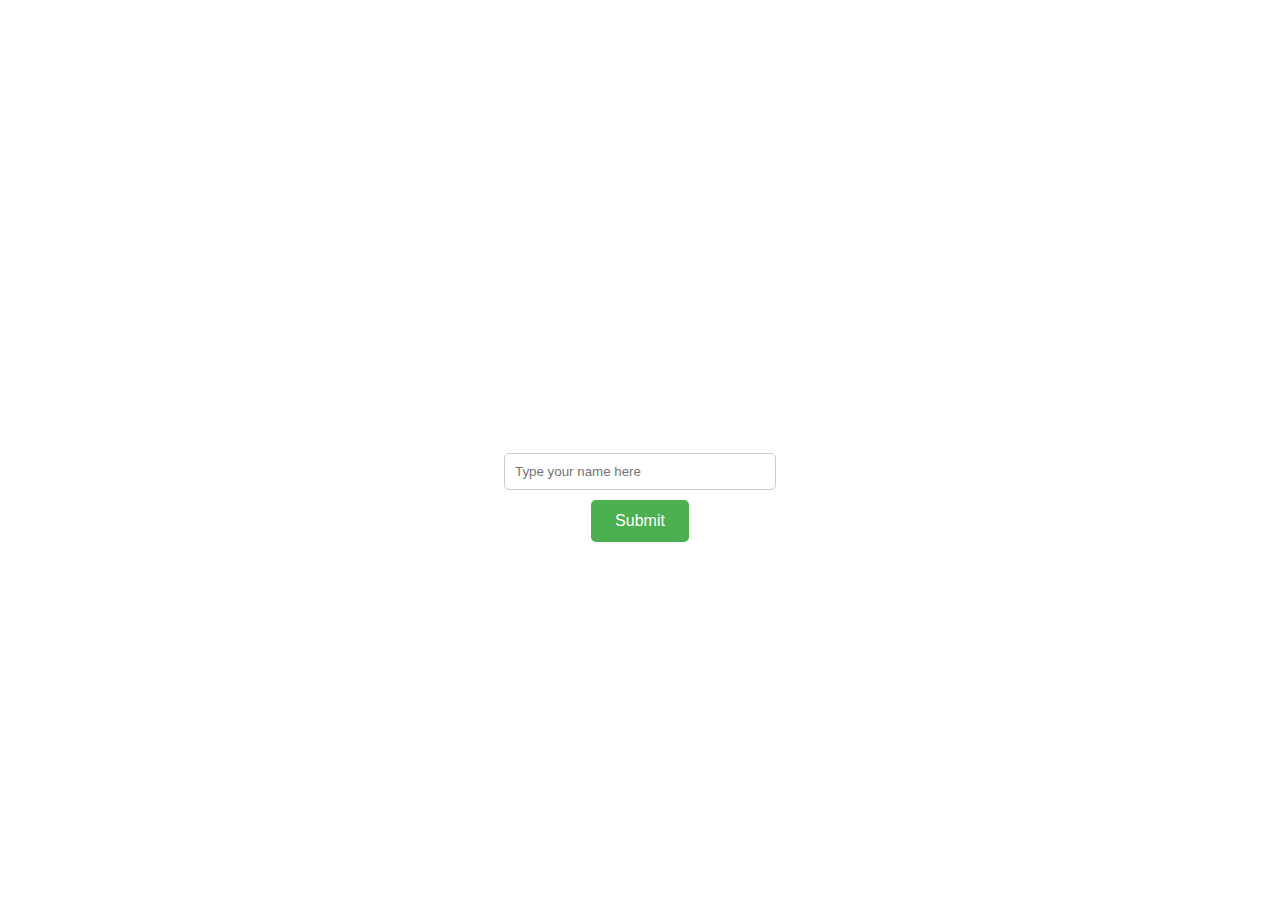
==== index.html @ c746701d "porto" ====
<!DOCTYPE html>
<html lang="en">
<head>
    <meta charset="UTF-8">
    <meta name="viewport" content="width=device-width, initial-scale=1.0">
    <title>Shashi Resume</title>
    <script src="script.js"></script>
    <style>
        body {
            margin: 0;
            padding: 0;
            text-align: center; 
            height: 100vh;
            display: flex;
            flex-direction: column;
            align-items: center;
            justify-content: center;
            background: url('https://img.freepik.com/free-photo/flat-lay-desktop-with-agenda-magnifying-glass_23-2148397834.jpg?w=996&t=st=1704458865~exp=1704459465~hmac=a334a3bcbf5f4f5a9c53828038b26c31f50efad49d0770bb33fd6a201710dbe9') center/cover no-repeat;
            font-family: 'Arial', sans-serif;
            color:white;
        }

        h1 {
            color: white;
            font-size: 36px;
            margin-bottom: 20px;
        }

        label {
            display: block;
            font-size: 16px;
            margin-top: 20px;
        }

        input {
            padding: 10px;
            margin: 10px;
            width: 250px;
            border: 1px solid #ccc;
            border-radius: 5px;
        }

        button {
            padding: 12px 24px;
            background-color: #4CAF50;
            color: #fff;
            border: none;
            border-radius: 5px;
            cursor: pointer;
            font-size: 16px;
            transition: background-color 0.3s ease;
        }

        button:hover {
            background-color: #45a049;
        }
    #greetingMessage {
    font-size: 20px;
    margin-top: 20px;
    color: white;
    opacity: 0;
    transition: opacity 0.9s ease;
}

#greetingMessage.fadeIn {
    opacity: 1;
}
    </style>
</head>
<body>

<h1>Shashi Resume</h1>

<label for="name">Enter your name: </label>
<input type="text" id="name" placeholder="Type your name here">

<button onclick="displayGreeting()">Submit</button>

<p id="greetingMessage"></p>


</body>
</html>
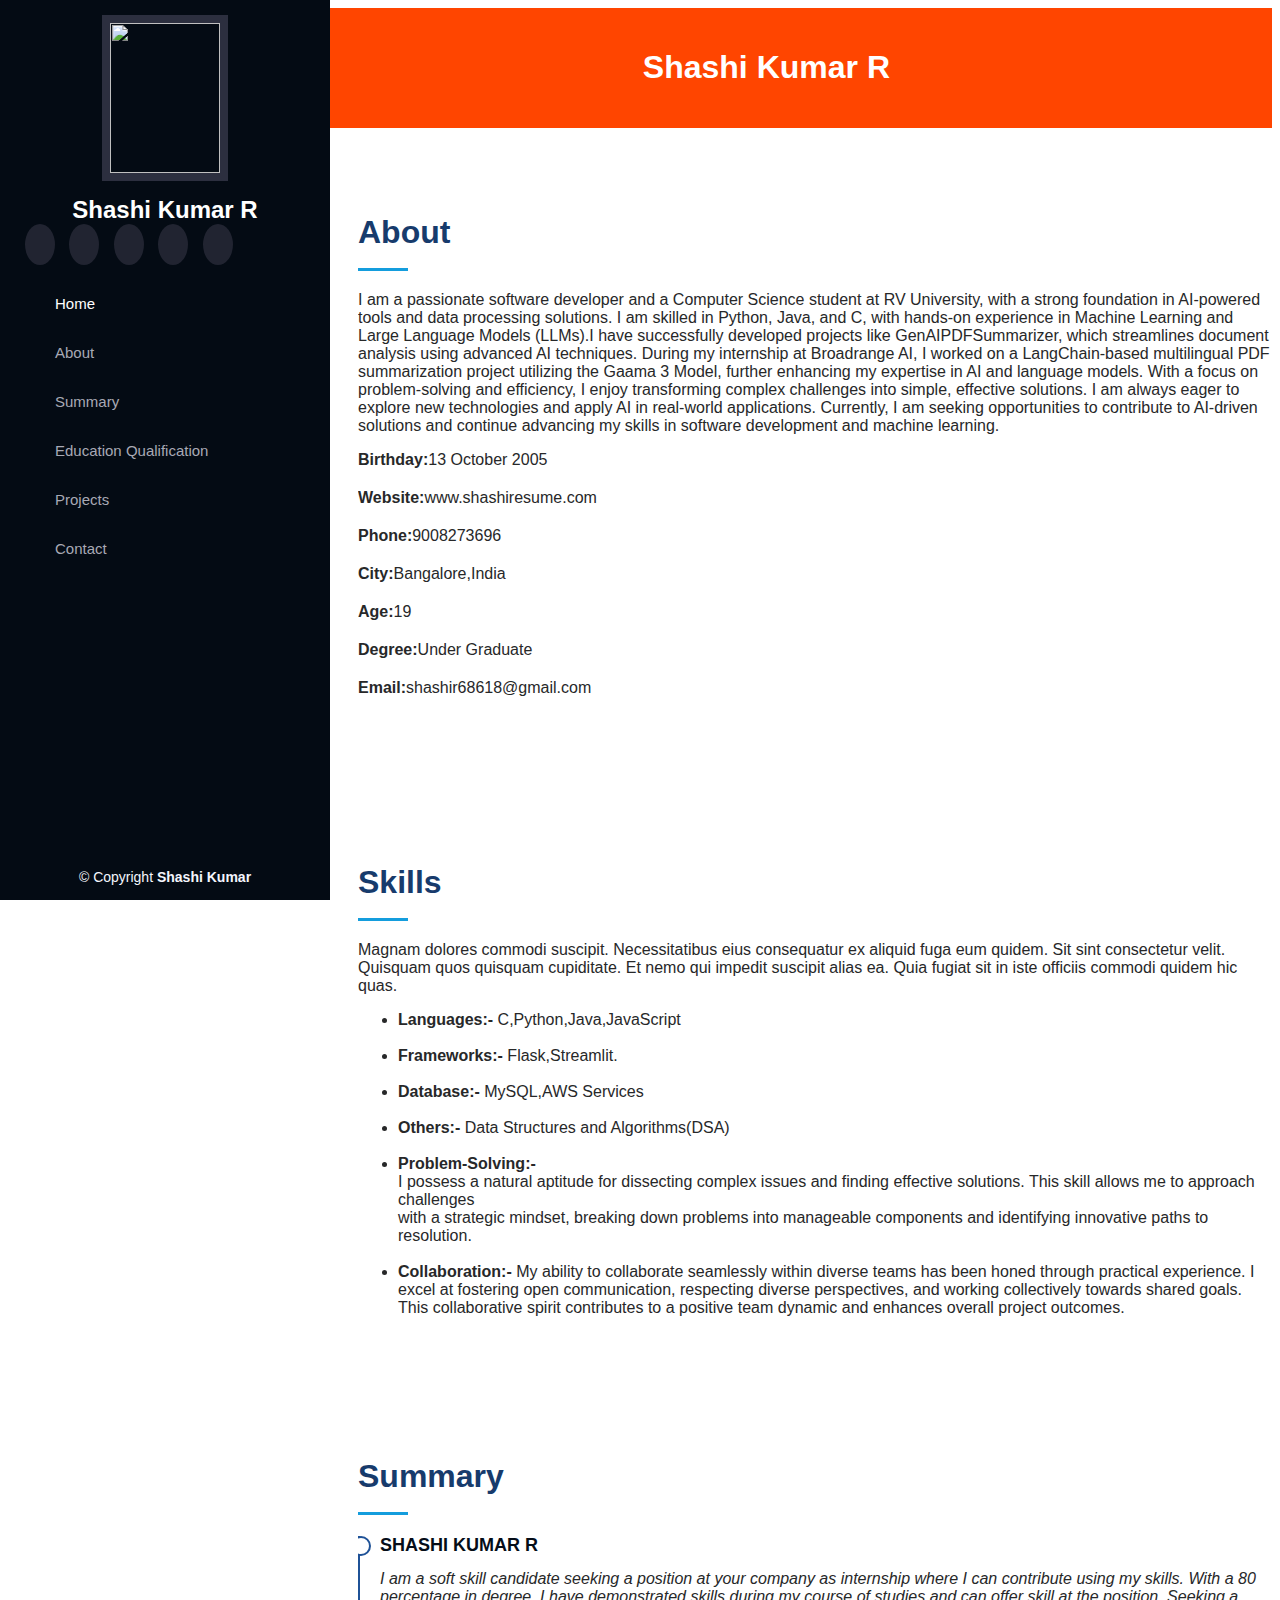
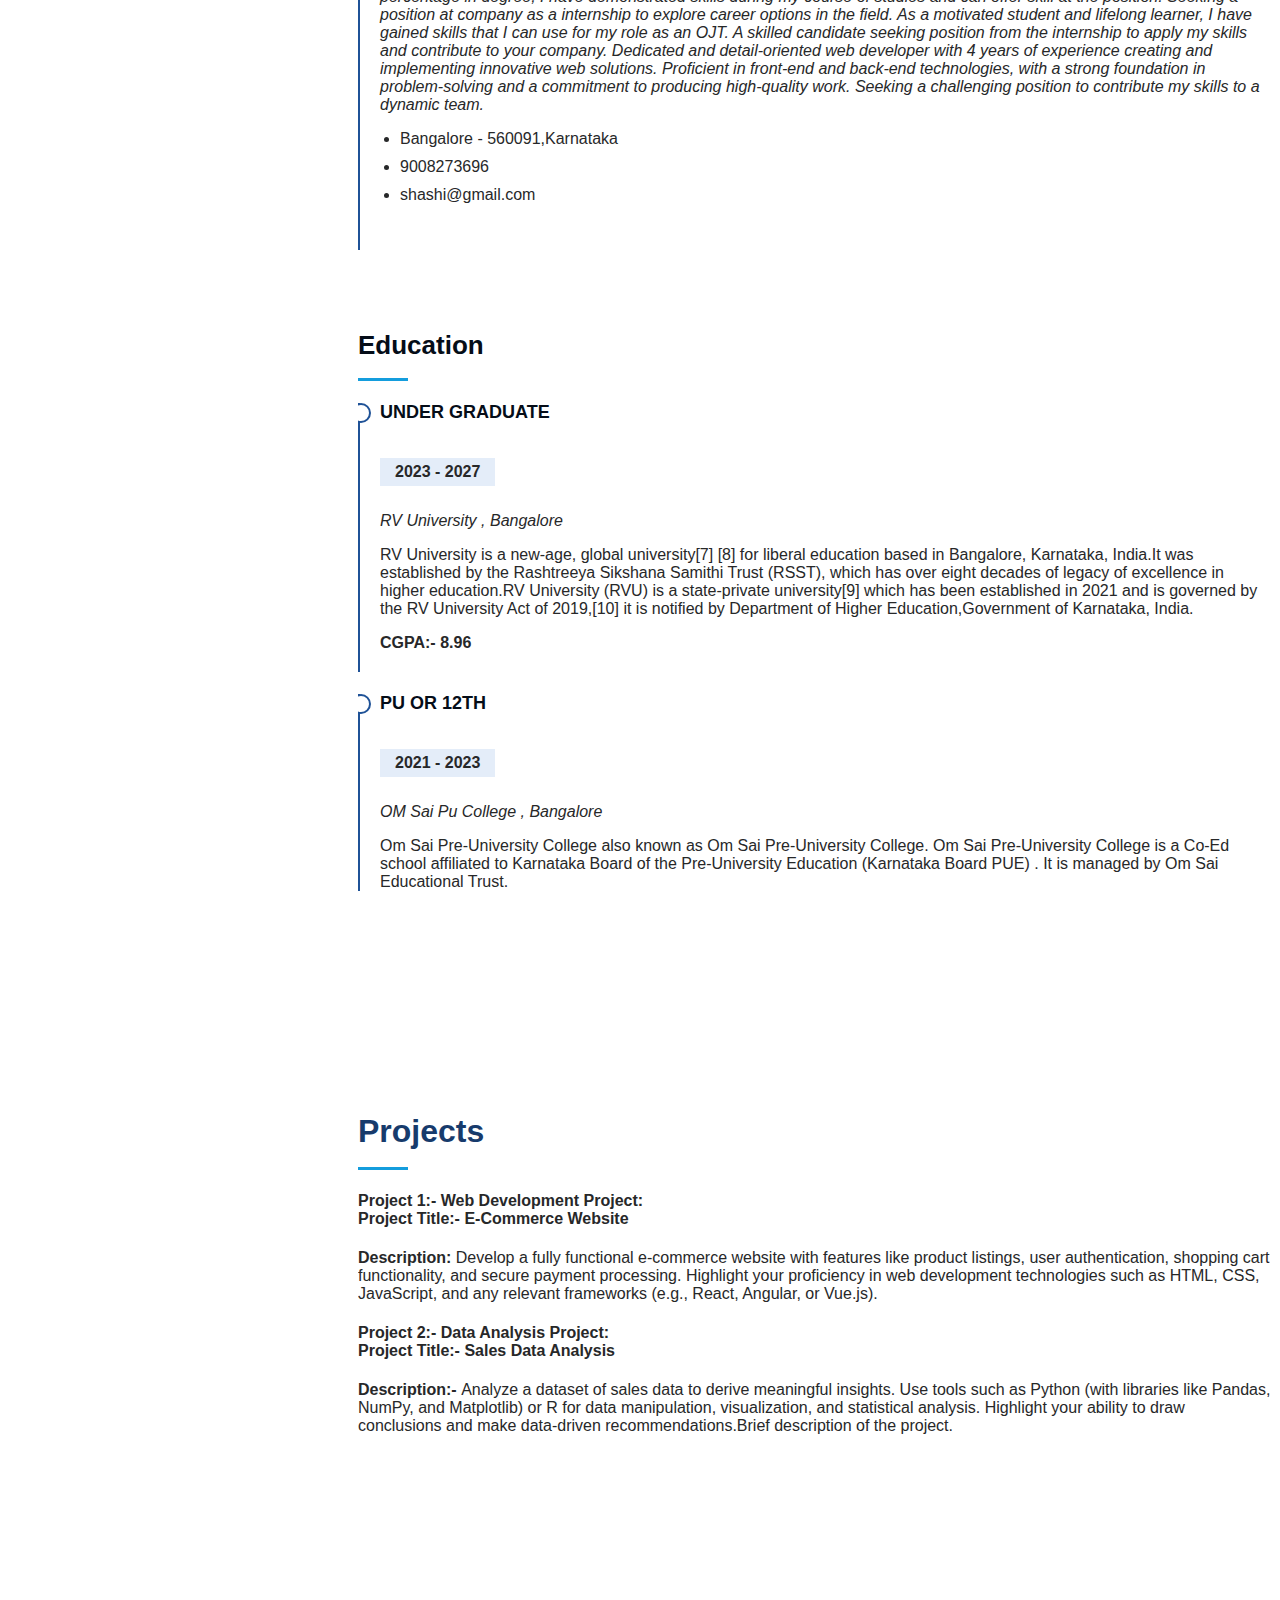
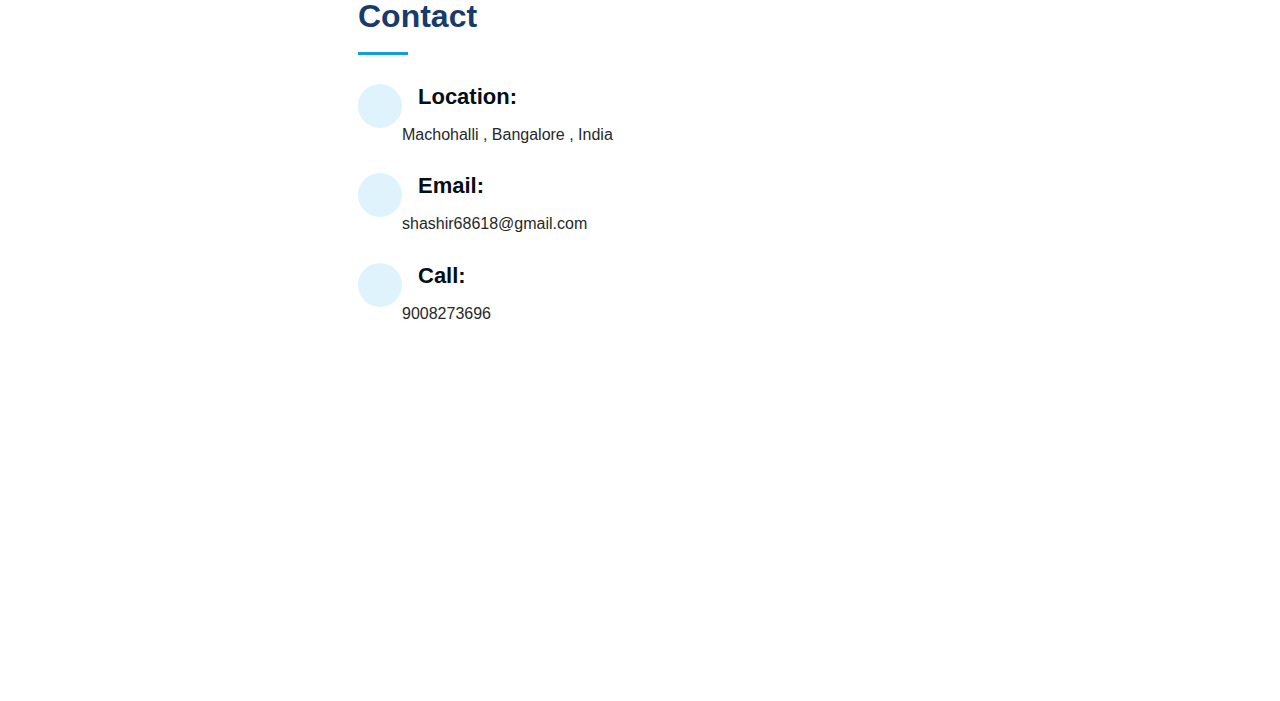
==== commit b09d808f: "Add files via upload" ====
--- a/index.html
+++ b/index.html
@@ -1,83 +1,249 @@
 <!DOCTYPE html>
 <html lang="en">
+
 <head>
-    <meta charset="UTF-8">
-    <meta name="viewport" content="width=device-width, initial-scale=1.0">
-    <title>Shashi Resume</title>
-    <script src="script.js"></script>
-    <style>
-        body {
-            margin: 0;
-            padding: 0;
-            text-align: center; 
-            height: 100vh;
-            display: flex;
-            flex-direction: column;
-            align-items: center;
-            justify-content: center;
-            background: url('https://img.freepik.com/free-photo/flat-lay-desktop-with-agenda-magnifying-glass_23-2148397834.jpg?w=996&t=st=1704458865~exp=1704459465~hmac=a334a3bcbf5f4f5a9c53828038b26c31f50efad49d0770bb33fd6a201710dbe9') center/cover no-repeat;
-            font-family: 'Arial', sans-serif;
-            color:white;
-        }
-
-        h1 {
-            color: white;
-            font-size: 36px;
-            margin-bottom: 20px;
-        }
-
-        label {
-            display: block;
-            font-size: 16px;
-            margin-top: 20px;
-        }
-
-        input {
-            padding: 10px;
-            margin: 10px;
-            width: 250px;
-            border: 1px solid #ccc;
-            border-radius: 5px;
-        }
-
-        button {
-            padding: 12px 24px;
-            background-color: #4CAF50;
-            color: #fff;
-            border: none;
-            border-radius: 5px;
-            cursor: pointer;
-            font-size: 16px;
-            transition: background-color 0.3s ease;
-        }
-
-        button:hover {
-            background-color: #45a049;
-        }
-    #greetingMessage {
-    font-size: 20px;
-    margin-top: 20px;
-    color: white;
-    opacity: 0;
-    transition: opacity 0.9s ease;
-}
-
-#greetingMessage.fadeIn {
-    opacity: 1;
-}
-    </style>
+  <meta charset="utf-8">
+  <meta content="width=device-width, initial-scale=1.0" name="viewport">
+
+  <title>Shashi Resume</title>
+  <meta content="" name="description">
+  <meta content="" name="keywords">
+
+  <link href="style.css" rel="stylesheet">
+  <link rel="stylesheet" href="https://cdnjs.cloudflare.com/ajax/libs/font-awesome/6.5.1/css/all.min.css" integrity="sha512-DTOQO9RWCH3ppGqcWaEA1BIZOC6xxalwEsw9c2QQeAIftl+Vegovlnee1c9QX4TctnWMn13TZye+giMm8e2LwA==" crossorigin="anonymous" referrerpolicy="no-referrer" />
+  <script src="script.js"></script>
 </head>
+
 <body>
-
-<h1>Shashi Resume</h1>
-
-<label for="name">Enter your name: </label>
-<input type="text" id="name" placeholder="Type your name here">
-
-<button onclick="displayGreeting()">Submit</button>
-
-<p id="greetingMessage"></p>
-
+  <header class="main">
+    <h1>Shashi Kumar R</h1>
+  </header>
+
+  <header id="header">
+      <div class="profile">
+        <img src="C:\Users\shash\Pictures\shashi3.jpg" alt="" class="img-fluid rounded-circle">
+        <h1 class="text-light"><a href="index.html">Shashi Kumar R</a></h1>
+        <div class="social-links mt-3 text-center">
+          <a href="#" class="twitter"><i class="fa-brands fa-twitter"></i></a>
+          <a href="https://www.instagram.com/shashi_gowda._.12?utm_source=qr&igsh=b2N0ZHlqc3piNThi" class="instagram"><i class="fa-brands fa-instagram"></i></a>
+          <a href="#" class="whatsapp"><i class="fa-brands fa-whatsapp"></i></a>
+          <a href="https://www.youtube.com/" class="youtube"><i class="fa-brands fa-youtube"></i></a>
+          <a href="#" class="facebook"><i class="fa-brands fa-facebook"></i></a>
+        </div>
+      </div>
+
+      <nav id="navbar" class="nav-menu navbar">
+      <br>
+          <li><a href="#hero" class="nav-link scrollto active" > <i class="fa-solid fa-house"></i> Home </a></li>
+          <li><a href="#about" class="nav-link scrollto"><i class="fa-solid fa-user"></i>About</a>
+          <li><a href="#summary" class="nav-link scrollto"><i class="fa-solid fa-list"></i>Summary</a>
+          <li><a href="#education" class="nav-link scrollto"><i class="fa-solid fa-school"></i>Education Qualification</a>
+          <li><a href="#project" class="nav-link scrollto"><i class="fa-solid fa-diagram-project"></i>Projects</a>
+          <li><a href="#contact" class="nav-link scrollto"><i class="fa-solid fa-phone"></i>Contact</a>
+        
+      </nav>
+    </div>
+  </header>
+
+
+  <main id="main">
+ 
+   
+    <section id="about" class="about">
+      <div class="container">
+
+        <div class="section-title">
+          <h2>About</h2>
+          <p>
+
+        I am a passionate software developer and a Computer Science student at RV University, with a strong foundation in AI-powered tools 
+        and data processing solutions. I am skilled in Python, Java, and C, with hands-on experience in Machine Learning and Large Language Models 
+        (LLMs).I have successfully developed projects like GenAIPDFSummarizer, which streamlines document analysis using advanced AI techniques. 
+        During my internship at Broadrange AI, I worked on a LangChain-based multilingual PDF summarization project utilizing the Gaama 3 Model, 
+        further enhancing my expertise in AI and language models. With a focus on problem-solving and efficiency, I enjoy transforming complex challenges 
+        into simple, effective solutions. I am always eager to explore new technologies and apply AI in real-world applications. Currently, I am seeking opportunities 
+        to contribute to AI-driven solutions and continue advancing my skills in software development and machine learning.
+
+          </p>
+        </div>
+
+        
+          <div class="content">
+        
+           
+            <div class="row">
+                <ul>
+                  <li> <strong>Birthday:</strong> 13 October 2005</li>
+                  <li><strong>Website:</strong>www.shashiresume.com</li>
+                  <li><strong>Phone:</strong> 9008273696</li>
+                  <li><strong>City:</strong>Bangalore,India</li>
+                  <li><strong>Age:</strong> 19</li>
+                  <li><strong>Degree:</strong>Under Graduate</li>
+                  <li><strong>Email:</strong>shashir68618@gmail.com</li>
+                </ul>
+              </div>
+            </div>
+          </div>
+        
+
+      </div>
+    </section>
+
+  
+  
+    <section id="skills" class="skills section-bg">
+      <div class="container">
+
+        <div class="section-title">
+          <h2>Skills</h2>
+          <p>Magnam dolores commodi suscipit. Necessitatibus eius consequatur ex aliquid fuga eum quidem. Sit sint consectetur velit. Quisquam quos quisquam cupiditate. Et nemo qui impedit suscipit alias ea. Quia fugiat sit in iste officiis commodi quidem hic quas.</p>
+        </div>
+
+        <div class="row skills-content">
+
+          <div class="col-lg-6" data-aos="fade-up">
+
+            <div class="progress">
+              <ul>
+                <li><b>Languages:-</b>
+                  C,Python,Java,JavaScript</li><br>
+                <li><b>Frameworks:-</b>
+                  Flask,Streamlit.</li><br>
+               <li><b>Database:-</b>
+                MySQL,AWS Services</li> <br>
+                <li><b>Others:-</b>
+                  Data Structures and Algorithms(DSA)</li><br>
+                  <li><b>Problem-Solving:-</b><br>
+                    I possess a natural aptitude for dissecting complex issues and finding effective solutions. This skill allows me to approach challenges <br>
+                     with a strategic mindset, breaking down problems into manageable components and identifying innovative paths to resolution.</li><br>
+                  <li> <b>Collaboration:-</b>
+                    My ability to collaborate seamlessly within diverse teams has been honed through practical experience. I excel at fostering open communication, respecting diverse 
+                   perspectives, and working collectively towards shared goals. This collaborative spirit contributes to a positive team dynamic and enhances overall project outcomes.</li><br>
+              
+              </ul>
+            </div>
+
+          </div>
+
+        </div>
+
+      </div>
+    </section>
+    <section id="summary" class="resume">
+      <div class="container">
+
+        <div class="section-title">
+          <h2>Summary</h2>
+          
+            <div class="resume-item pb-0">
+              <h4>Shashi Kumar R</h4>
+              <p><em>I am a soft skill candidate seeking a position at your company as internship where I can contribute using my skills.
+                With a 80 percentage in degree, I have demonstrated skills during my course of studies and can offer skill at the position.
+                Seeking a position at company as a internship  to explore career options in the field. As a motivated student and lifelong learner, I have gained skills that I can use for my role as an OJT.
+                A skilled candidate seeking position from the internship  to apply my skills and contribute to your company. Dedicated and detail-oriented web developer with 4 years of experience creating and implementing innovative web solutions. Proficient in front-end 
+              and back-end technologies, with a strong foundation in problem-solving and a commitment to producing high-quality work. Seeking a challenging position to contribute my skills to a dynamic team.</em></p>
+              <ul>
+                <li>Bangalore - 560091,Karnataka</li>
+                <li>9008273696</li>
+                <li>shashi@gmail.com</li>
+              </ul>
+            </div>
+                 <section id="education">
+            <h2 class="resume-title">Education</h2>
+            <div class="resume-item">
+              <h4>Under Graduate</h4>
+              <h5>2023 - 2027</h5>
+              <p><em>RV University , Bangalore</em></p>
+              <p>RV University is a new-age, global university[7] [8] for liberal education based in Bangalore, Karnataka, India.It was established by the Rashtreeya Sikshana Samithi Trust (RSST), which has over eight decades of legacy of excellence in higher education.RV University (RVU) is a state-private university[9] which has been established in 2021 and is governed by the RV University Act of 2019,[10] it is notified by Department of Higher Education,Government of Karnataka, India.</p>
+              <strong> CGPA:- 8.96</strong>
+            </div>
+            <div class="resume-item">
+              <h4>PU or 12th</h4>
+              <h5>2021 - 2023</h5>
+              <p><em>OM Sai Pu College , Bangalore</em></p>
+              <p>Om Sai Pre-University College also known as Om Sai Pre-University College. Om Sai Pre-University College is a Co-Ed school affiliated to Karnataka Board of the Pre-University Education (Karnataka Board PUE) . It is managed by Om Sai Educational Trust.</p>
+            </div>
+          </div>
+
+        </div>
+
+      </div>
+    </section>
+  </section>
+
+
+    <section id="project" class="services">
+      <div class="container">
+
+        <div class="section-title">
+          <h2>Projects</h2>
+          
+  
+
+        <p><h4>Project 1:-  Web Development Project: <br> Project Title:-  E-Commerce Website</h4> <b>Description:</b> Develop a fully functional e-commerce website with features like product listings, user 
+          authentication, shopping cart functionality, and secure payment processing. Highlight your proficiency in web development technologies
+           such as HTML, CSS, JavaScript, and any relevant frameworks (e.g., React, Angular, or Vue.js).
+        </p>
+        <p><h4>Project 2:-  Data Analysis Project: <br>Project Title:- Sales Data Analysis</h4>
+          <b>Description:- </b> Analyze a dataset of sales data to derive meaningful insights. Use tools such as Python (with libraries like Pandas, NumPy, and Matplotlib) or R for data manipulation, visualization, and statistical analysis. Highlight your ability to draw conclusions and make data-driven recommendations.Brief description of the project.</p>
+        </div>
+
+      </div>
+    </section>
+    <section id="contact" class="contact">
+      <div class="container">
+
+        <div class="section-title">
+          <h2>Contact</h2>
+          
+        </div>
+
+      
+            <div class="info">
+              <div class="address">
+                <i class="fa-solid fa-location-crosshairs"></i>
+                <h4>Location:</h4>
+                <p>Machohalli , Bangalore , India</p>
+              </div>
+
+              <div class="email">
+                <i class="fa-solid fa-envelope"></i>
+                <h4>Email:</h4>
+                <p>shashir68618@gmail.com</p>
+              </div>
+
+              <div class="phone">
+                <i class="fa-solid fa-phone"></i>
+                <h4>Call:</h4>
+                <p>9008273696</p>
+              </div>
+              <iframe src="https://www.google.com/maps/embed?pb=!1m18!1m12!1m3!1d3887.59762820856!2d77.44877397484186!3d12.997567987320146!2m3!1f0!2f0!3f0!3m2!1i1024!2i768!4f13.1!3m3!1m2!1s0x3bae3b9eb228806b%3A0x406f048978489949!2sMachohalli%20Main%20Rd%2C%20Kadabagere%20Cross%2C%20Bengaluru%2C%20Karnataka%20562130!5e0!3m2!1sen!2sin!4v1704479323637!5m2!1sen!2sin" width="70%" height="290px" style="border:0;" allowfullscreen="" loading="lazy" referrerpolicy="no-referrer-when-downgrade"></iframe>
+            </div>
+
+          </div>
+
+       
+
+        </div>
+
+      </div>
+    </section>
+
+  </main>
+
+
+  <footer id="footer">
+    <div class="container">
+      <div class="copyright">
+        &copy; Copyright <strong><span>Shashi Kumar</span></strong>
+      </div>
+
+
+  
+
+ 
+  
 
 </body>
-</html>
+
+</html>--- a/style.css
+++ b/style.css
@@ -0,0 +1,443 @@
+
+body {
+  font-family: "Open Sans", sans-serif;
+  color: #272829;
+  background-image: url("https://img.freepik.com/premium-photo/clean-off-white-desk-with-objects_1599-46.jpg?w=1380");
+  background-repeat: no-repeat;
+  background-size:cover;
+  background-attachment: fixed;
+   
+}
+@media only screen and (max-width: 200px) {
+  /* Styles for screens smaller than 600px (typical phone width) */
+}
+a {
+  color: #149ddd;
+  text-decoration: none;
+}
+
+a:hover {
+  color: #37b3ed;
+  text-decoration: none;
+}
+
+h1,
+h2,
+h3,
+h4,
+h5,
+h6 {
+  font-family: "Raleway", sans-serif;
+}
+
+--------------------------------------------------------------*/
+.back-to-top {
+  position: fixed;
+  visibility: hidden;
+  opacity: 0;
+  right: 15px;
+  bottom: 15px;
+  z-index: 996;
+  background: #149ddd;
+  width: 40px;
+  height: 40px;
+  border-radius: 50px;
+  transition: all 0.4s;
+}
+
+.back-to-top i {
+  font-size: 28px;
+  color: #fff;
+  line-height: 0;
+}
+
+.back-to-top:hover {
+  background: #2eafec;
+  color: #fff;
+}
+
+.back-to-top.active {
+  visibility: visible;
+  opacity: 1;
+}
+
+/*--------------------------------------------------------------
+# Header
+--------------------------------------------------------------*/
+.main {
+  background-color:orangered;
+  color: #fff;
+  text-align: center;
+  padding: 20px;
+  margin-left: 20%;
+}
+
+#header {
+  position: fixed;
+  top: 0;
+  left: 0;
+  bottom: 0;
+  width: 300px;
+  transition: all ease-in-out 0.5s;
+  z-index: 9997;
+  transition: all 0.5s;
+  padding: 0 15px;
+  background: #040b14;
+  overflow-y: auto;
+}
+#header i{
+  margin-right: 5px;
+  width:20px;
+ 
+}
+
+#header .profile img {
+  margin: 15px auto;
+  display: block;
+  width: 110px;
+  height: 150px;
+  border: 8px solid #2c2f3f;
+}
+
+#header .profile h1 {
+  font-size: 24px;
+  margin: 0;
+  padding: 0;
+  font-weight: 600;
+  -moz-text-align-last: center;
+  text-align-last: center;
+  font-family: "Poppins", sans-serif;
+}
+
+#header .profile h1 a,
+#header .profile h1 a:hover {
+  color: #fff;
+  text-decoration:none;
+}
+
+#header .profile .social-links a {
+  font-size: 25px;
+  display: inline-block;
+  background: #212431;
+  color: #fff;
+  line-height: 1;
+  padding: 8px 0;
+  margin-left: 10px;
+  border-radius: 50%;
+  text-align: center;
+  width: 30px;
+  height: 25px;
+  transition: 0.3s;
+}
+
+#main {
+  margin-left: 350px;
+}
+
+
+.nav-menu {
+  padding: 30px 0 0 0;
+}
+
+.nav-menu {
+  margin: 0;
+  padding: 0;
+  list-style: none;
+}
+
+.nav-menu a
+ {
+  display: flex;
+  align-items: center;
+  color: #a8a9b4;
+  padding: 12px 15px;
+  margin-bottom: 8px;
+  transition: 0.3s;
+  font-size: 15px;
+}
+
+
+
+.nav-menu a:hover,
+.nav-menu .active,
+.nav-menu .active:focus,
+.nav-menu li:hover>a {
+  text-decoration: none;
+  color: #fff;
+}
+
+section {
+  padding: 60px 0;
+  overflow: hidden;
+}
+
+.section-title h2 {
+  font-size: 32px;
+  font-weight: bold;
+  margin-bottom: 20px;
+  padding-bottom: 20px;
+  position: relative;
+  color: #173b6c;
+}
+
+.section-title h2::after {
+  content: "";
+  position: absolute;
+  display: block;
+  width: 50px;
+  height: 3px;
+  background: #149ddd;
+  bottom: 0;
+  left: 0;
+}
+
+.about .content h3 {
+  font-weight: 700;
+  font-size: 26px;
+  color: #173b6c;
+}
+
+.about .content ul {
+  list-style: none;
+  padding: 0;
+}
+
+.about .content ul li {
+  margin-bottom: 20px;
+  display: flex;
+  align-items: center;
+}
+.about img{
+  width: 50%;
+  height: 50%;
+}
+
+
+.skills .progress {
+  height: 300px;
+  display: block;
+  background: none;
+  border-radius: 0;
+}
+
+.skills .progress .skill {
+  padding: 0;
+  margin: 0 0 6px 0;
+  text-transform: uppercase;
+  display: block;
+  font-weight: 600;
+  font-family: "Poppins", sans-serif;
+  color: #050d18;
+}
+
+.skills .progress .skill .val {
+  float: right;
+  font-style: normal;
+}
+
+.skills .progress-bar-wrap {
+  background: #dce8f8;
+  height: 10px;
+}
+
+.skills .progress-bar {
+  width: 1px;
+  height: 10px;
+  transition: 0.9s;
+  background-color: #149ddd;
+}
+
+.resume .resume-title {
+  font-size: 26px;
+  font-weight: 700;
+  margin-top: 20px;
+  margin-bottom: 20px;
+  color: #050d18;
+}
+
+.resume .resume-item {
+  padding: 0 0 20px 20px;
+  margin-top: -2px;
+  border-left: 2px solid #1f5297;
+  position: relative;
+}
+
+.resume .resume-item h4 {
+  line-height: 18px;
+  font-size: 18px;
+  font-weight: 600;
+  text-transform: uppercase;
+  font-family: "Poppins", sans-serif;
+  color: #050d18;
+  margin-bottom: 10px;
+}
+
+.resume .resume-item h5 {
+  font-size: 16px;
+  background: #e4edf9;
+  padding: 5px 15px;
+  display: inline-block;
+  font-weight: 600;
+  margin-bottom: 10px;
+}
+
+.resume .resume-item ul {
+  padding-left: 20px;
+}
+
+.resume .resume-item ul li {
+  padding-bottom: 10px;
+}
+
+.resume .resume-item:last-child {
+  padding-bottom: 0;
+}
+
+.resume .resume-item::before {
+  content: "";
+  position: absolute;
+  width: 16px;
+  height: 16px;
+  border-radius: 50px;
+  left: -9px;
+  top: 0;
+  background: #fff;
+  border: 2px solid #1f5297;
+}
+
+
+
+
+.contact .info i {
+  font-size: 20px;
+  color: #149ddd;
+  float: left;
+  width: 44px;
+  height: 44px;
+  background: #dff3fc;
+  display: flex;
+  justify-content: center;
+  align-items: center;
+  border-radius: 50px;
+  transition: all 0.3s ease-in-out;
+}
+
+.contact .info h4 {
+  padding: 0 0 0 60px;
+  font-size: 22px;
+  font-weight: 600;
+  margin-bottom: 5px;
+  color: #050d18;
+}
+
+
+.contact .info .email:hover i,
+.contact .info .address:hover i,
+.contact .info .phone:hover i {
+  background: #149ddd;
+  color: #fff;
+}
+
+.contact .php-email-form .form-group {
+  margin-bottom: 15px;
+}
+
+
+.contact .php-email-form input {
+  height: 30px;
+}
+
+.contact .php-email-form button[type=submit] {
+  background: #149ddd;
+  border: 0;
+  padding: 10px 24px;
+  color: #fff;
+  transition: 0.4s;
+  border-radius: 4px;
+}
+
+.contact .php-email-form button[type=submit]:hover {
+  background: #37b3ed;
+}
+
+
+#footer {
+  padding: 15px;
+  color: #f4f6fd;
+  font-size: 14px;
+  position: fixed;
+  left: 0;
+  bottom: 0;
+  width: 300px;
+  z-index: 9999;
+  background: #040b14;
+}
+
+#footer .copyright {
+  text-align: center;
+}
+
+#footer .credits {
+  padding-top: 5px;
+  text-align: center;
+  font-size: 13px;
+  color: #eaebf0;
+}
+
+@media (max-width: 10px) {
+  #footer {
+    position: static;
+    width: auto;
+    padding-right: 20px 15px;
+  }
+}
+@media only screen and (max-width: 720px) {
+  body {
+    background-image: url("new-image-for-mobile.jpg");
+   background-attachment: fixed;
+    /* Add other styles suitable for smaller screens */
+  }
+
+  .main {
+    width:100%;
+    
+    margin-left:80%;
+  }
+
+  #header {
+    width: 35%;
+  margin-left: 0.2px;
+  }
+
+  #main {
+    width:80%;
+    background-attachment: fixed;
+    overflow: hidden;
+    position: relative;
+  }
+
+  .section-title h2 {
+    font-size: 20px; /* Adjust font size for section titles on smaller screens */
+  }
+
+  .nav-menu a {
+    font-size: 12px; /* Adjust font size for navigation menu items on smaller screens */
+  }
+
+  .back-to-top {
+    right: 5px;
+    bottom: 5px;
+  }
+
+  .resume .resume-item h4 {
+    font-size: 14px; /* Adjust font size for resume item titles on smaller screens */
+  }
+
+  .contact .info i {
+    font-size: 14px; /* Adjust font size for contact info icons on smaller screens */
+  }
+
+  .contact .php-email-form input {
+    height: 20px;
+  }
+}
